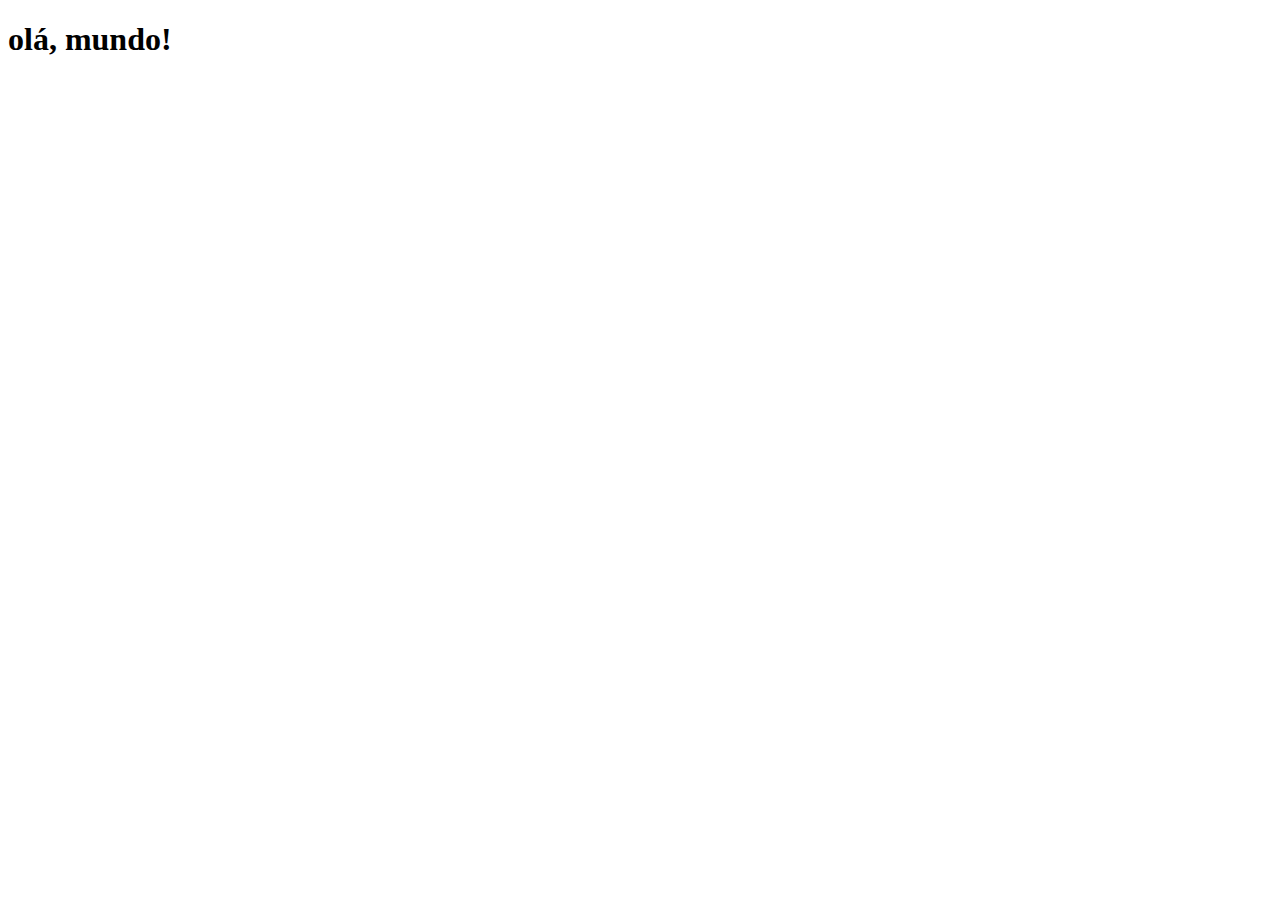
==== index.html @ d608bccb "criei a pagina principal" ====
<!DOCTYPE html>
<html lang="pt-br">
<head>
    <meta charset="UTF-8">
    <meta http-equiv="X-UA-Compatible" content="IE=edge">
    <meta name="viewport" content="width=device-width, initial-scale=1.0">
 <link rel="shortcut icon" href="pacote-d013 (1)/pacote-d013/favicon.ico" type="image/x-icon">
    <title>projeto redes sociais</title>
</head>
<body>
    <h1>olá, mundo!</h1>
</body>
</html>
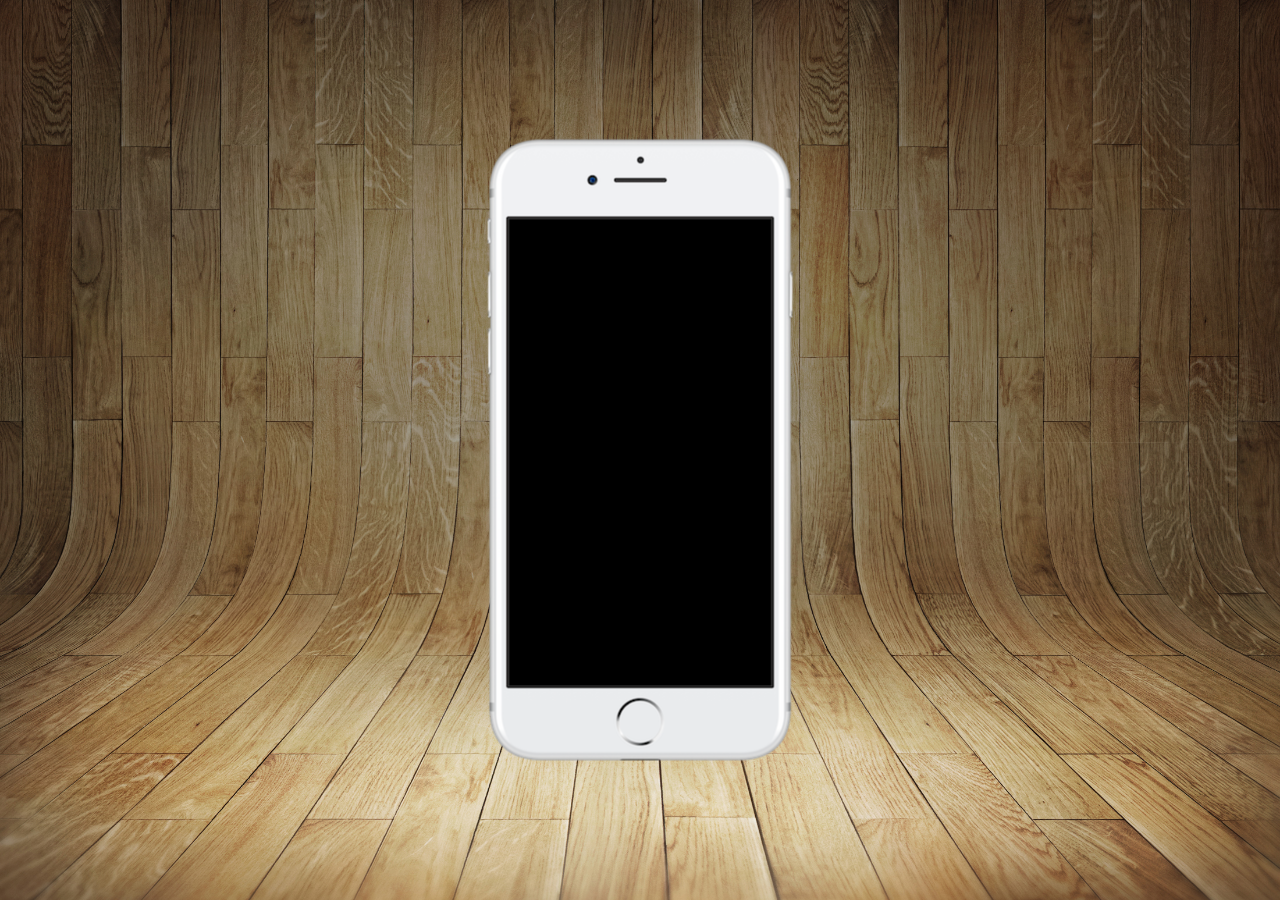
==== commit faff9448: "continuando" ====
--- a/index.html
+++ b/index.html
@@ -5,9 +5,10 @@
     <meta http-equiv="X-UA-Compatible" content="IE=edge">
     <meta name="viewport" content="width=device-width, initial-scale=1.0">
  <link rel="shortcut icon" href="pacote-d013 (1)/pacote-d013/favicon.ico" type="image/x-icon">
-    <title>projeto redes sociais</title>
+   <link rel="stylesheet" href="style.css">
+ <title>projeto redes sociais</title>
 </head>
 <body>
-    <h1>olá, mundo!</h1>
+   <main><section id="telefone"> </section> <section id=""></section></main>
 </body>
 </html>--- a/style.css
+++ b/style.css
@@ -0,0 +1,27 @@
+@charset "UTF-8";
+*{
+    margin: 0px;
+padding: 0px;
+font-family: Arial, Helvetica, sans-serif;}
+html,body{
+    height: 100vh;
+width: 100vw;
+background-color: black;}
+
+body{background: url('estilos/pacote-d013/imagens/fundo-madeira.jpg') no-repeat top center;
+background-size: cover;
+background-attachment: fixed;}
+main{
+    height: 100vh;
+position: relative;
+}
+section#telefone{ position: absolute;
+    top: 50%;
+    left: 50%;
+    transform: translate(-50%, -50%);
+    
+height: 627px;
+width: 311px;
+
+background:url('estilos/pacote-d013/imagens/frame-iphone.png')
+no-repeat}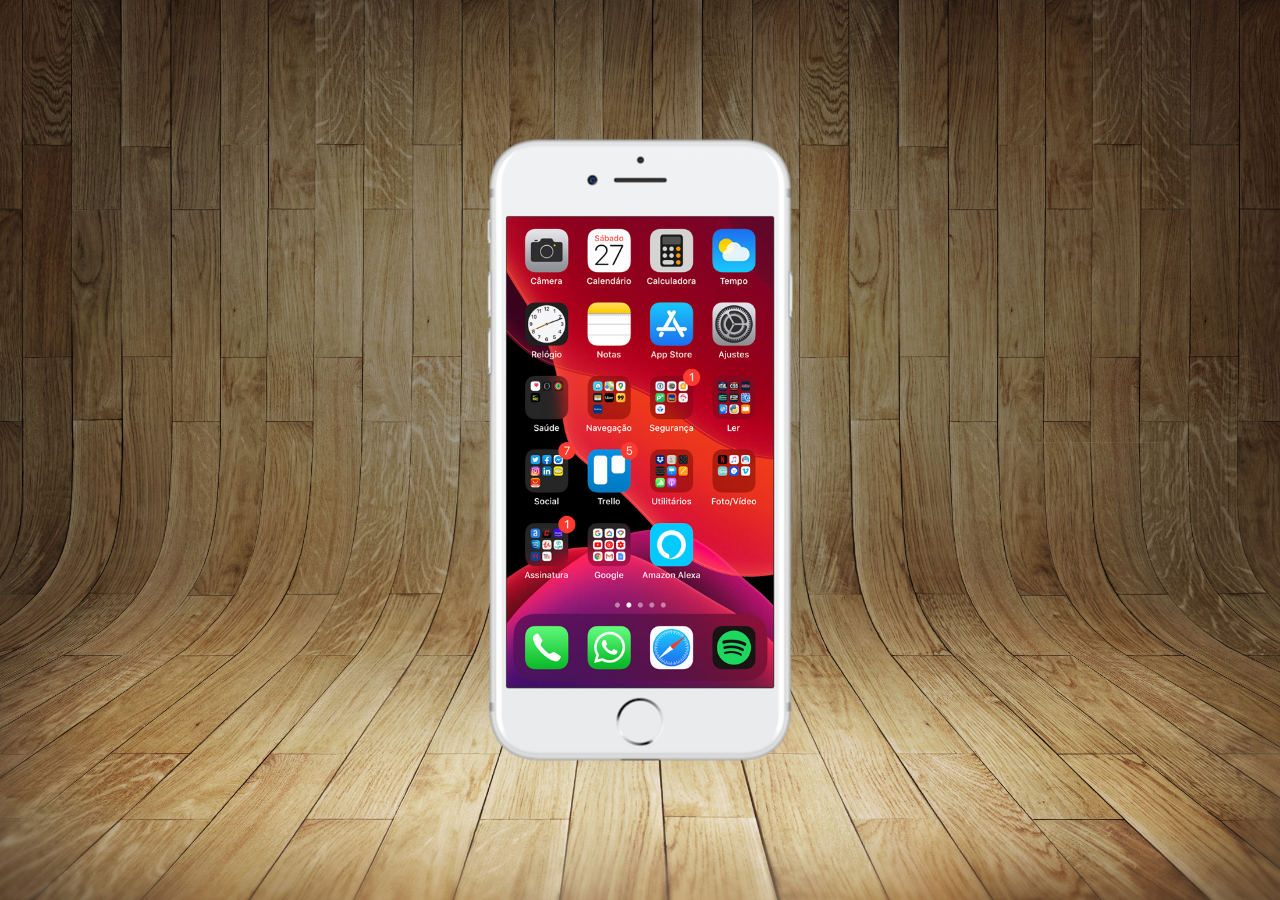
==== commit 71444451: "continuando" ====
--- a/index.html
+++ b/index.html
@@ -9,6 +9,9 @@
  <title>projeto redes sociais</title>
 </head>
 <body>
-   <main><section id="telefone"> </section> <section id=""></section></main>
+   <main>
+    <section id="telefone"> <iframe src="home.html" name="tela" id="tela" frameborder="0"></iframe>
+
+    </section> <section id=""></section></main>
 </body>
 </html>--- a/style.css
+++ b/style.css
@@ -24,4 +24,10 @@
 width: 311px;
 
 background:url('estilos/pacote-d013/imagens/frame-iphone.png')
-no-repeat}+no-repeat}
+iframe#tela{
+    position: relative; 
+    top:80px;
+left: 22px;
+width: 267px;
+height: 471px;}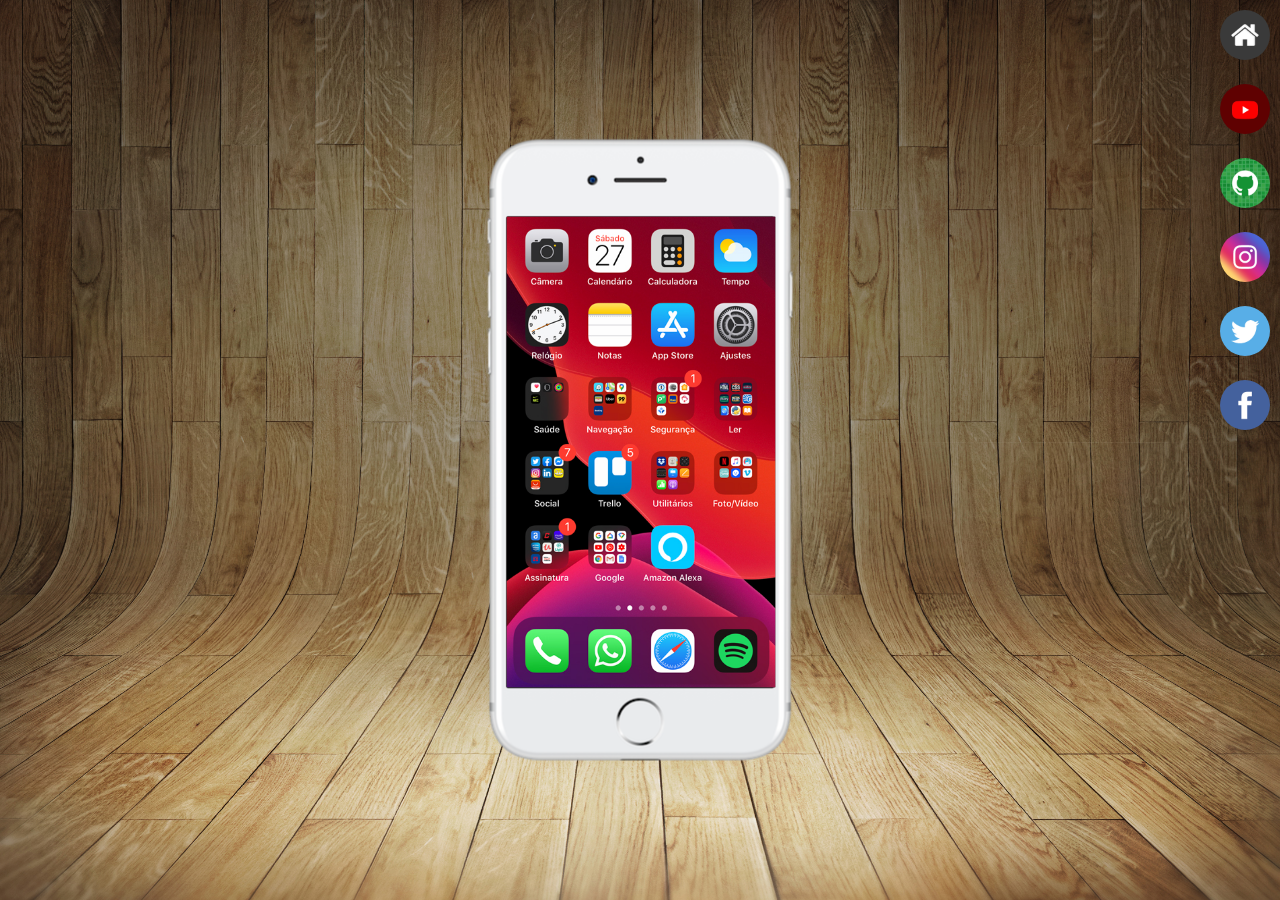
==== commit b824e508: "criei botoes na lateral" ====
--- a/index.html
+++ b/index.html
@@ -10,8 +10,16 @@
 </head>
 <body>
    <main>
-    <section id="telefone"> <iframe src="home.html" name="tela" id="tela" frameborder="0"></iframe>
+    <section id="telefone"> <iframe src="home.html" name="tela" id="tela" frameborder="0"> seu navegador não é xompativel com isso.</iframe>
 
-    </section> <section id=""></section></main>
+    </section> <section id="redes-sociais">
+        <a href="#" target="tela"> <img src="estilos/pacote-d013/imagens/logo-home.jpg" alt="home"></a><br>
+        <a href="#" target="tela"> <img src="estilos/pacote-d013/imagens/logo-youtube.jpg" alt="logo-youtube"></a><br>
+        <a href="#" target="tela"><img src="estilos/pacote-d013/imagens/logo-github.jpg" alt="tela-github"></a><br>
+
+        <a href="#" target="tela"><img src="estilos/pacote-d013/imagens/logo-instagram.jpg" alt="logo-instagram"></a><br>
+        <a href="#" target="tela"><img src="estilos/pacote-d013/imagens/logo-twitter.jpg" alt="logo-twitter"></a><br>
+        <a href="#" target="tela"><img src="estilos/pacote-d013/imagens/logo-facebook.jpg" alt="logo-facebook"></a>
+    </section></main>
 </body>
 </html>--- a/style.css
+++ b/style.css
@@ -15,7 +15,8 @@
     height: 100vh;
 position: relative;
 }
-section#telefone{ position: absolute;
+section#telefone{ 
+    position: absolute;
     top: 50%;
     left: 50%;
     transform: translate(-50%, -50%);
@@ -25,9 +26,32 @@
 
 background:url('estilos/pacote-d013/imagens/frame-iphone.png')
 no-repeat}
-iframe#tela{
-    position: relative; 
-    top:80px;
+
+iframe#tela{position: relative;
+    top: 80px;
 left: 22px;
-width: 267px;
-height: 471px;}+width: 269px;
+height: 471px;}
+
+section#redes-sociais { text-align: right;}
+
+section#{ 
+position: relative;
+top: 80px;
+left: 22px;
+width: 269px;
+height: 471px;
+}
+section#redes-sociais img{
+    
+width: 50px;
+margin: 10px;
+border-radius: 50%;
+box-shadow: rgba(0, 0, 0, 0.479);
+box-sizing: border-box;
+;}
+section#redes-sociais img:hover{border:2px solid rgba(255, 255, 255, 0.699);
+transform: translate(-10px,-10px);
+box-shadow: 5px 5px 10px black;
+transition: transform 1s,
+border 1s;}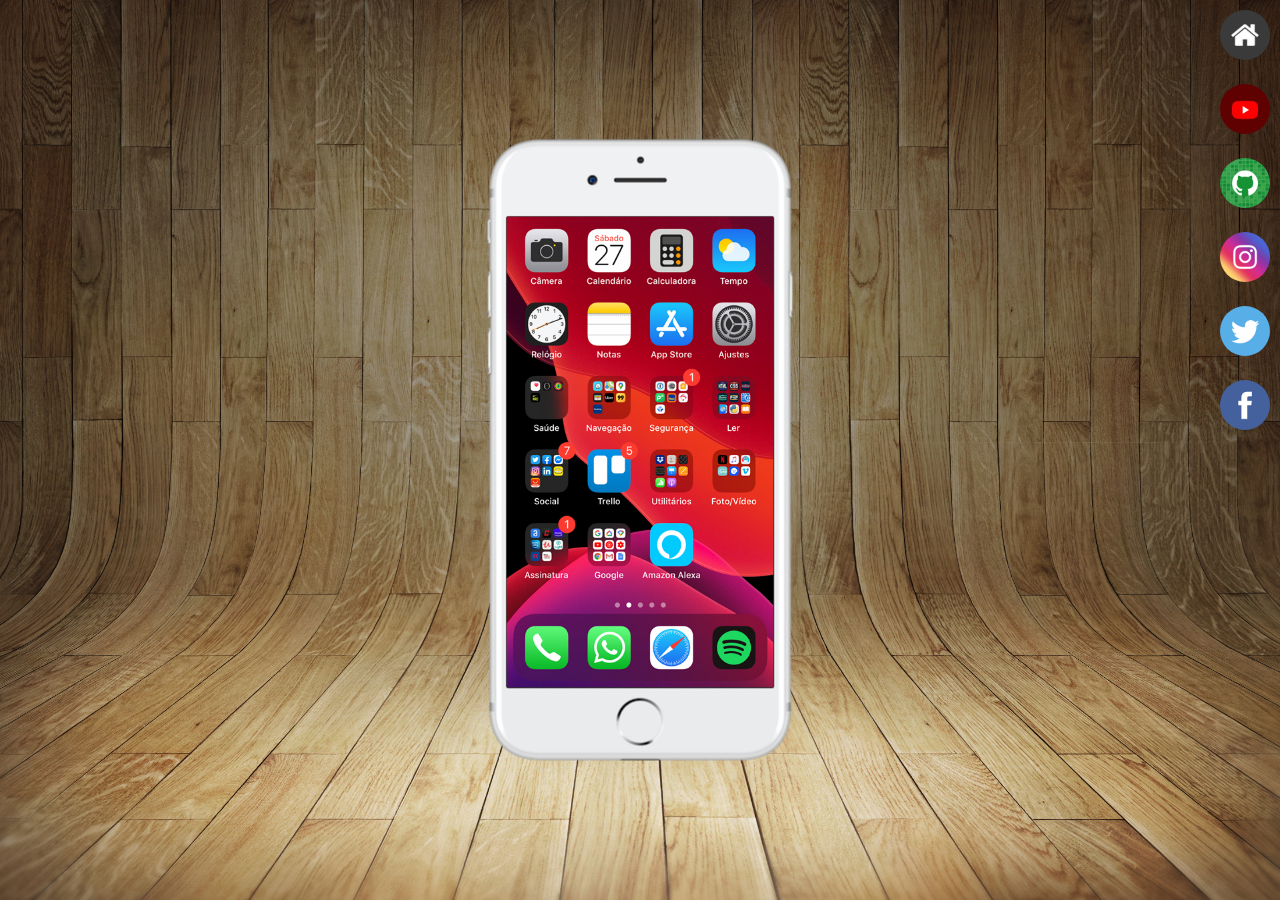
==== commit a884f233: "criando os batoes" ====
--- a/index.html
+++ b/index.html
@@ -14,7 +14,7 @@
 
     </section> <section id="redes-sociais">
         <a href="#" target="tela"> <img src="estilos/pacote-d013/imagens/logo-home.jpg" alt="home"></a><br>
-        <a href="#" target="tela"> <img src="estilos/pacote-d013/imagens/logo-youtube.jpg" alt="logo-youtube"></a><br>
+        <a href="youtube.html" target="tela"> <img src="estilos/pacote-d013/imagens/logo-youtube.jpg" alt="logo-youtube"></a><br>
         <a href="#" target="tela"><img src="estilos/pacote-d013/imagens/logo-github.jpg" alt="tela-github"></a><br>
 
         <a href="#" target="tela"><img src="estilos/pacote-d013/imagens/logo-instagram.jpg" alt="logo-instagram"></a><br>
--- a/style.css
+++ b/style.css
@@ -30,7 +30,7 @@
 iframe#tela{position: relative;
     top: 80px;
 left: 22px;
-width: 269px;
+width: 267px;
 height: 471px;}
 
 section#redes-sociais { text-align: right;}
